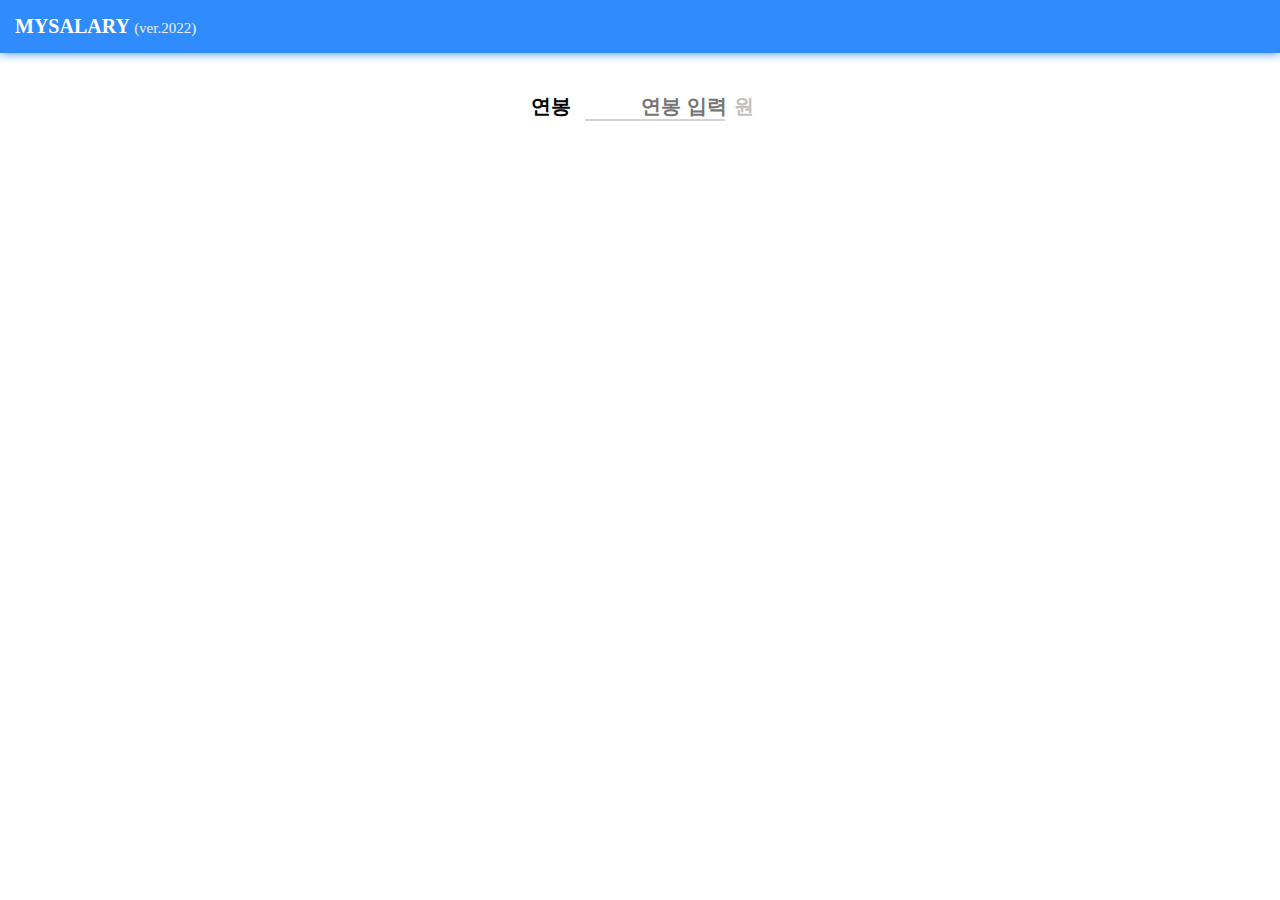
==== index.html @ 271e146a "first commit" ====
<!DOCTYPE html>
<html>
  <head>
    <title>2022년 간편 연봉계산기</title>
    <meta name="viewport" content="width=device-width" />
    <link rel="stylesheet" type="text/css" href="./index.css" />
    <script src="./const.js" defer></script>
    <script src="./index.js" defer></script>
  </head>
  <body>
    <header>MYSALARY <span>(ver.2022)</span></header>
    <body>
      <div id="section-wrapper">
        <section id="app-user-input-section">
          <span>연봉</span>
          <div id="salary-input-wrapper">
            <input id="salary-input" type="text" placeholder="연봉 입력" />
          </div>
          <span>원</span>
        </section>
        <section id="app-result-section"></section>
      </div>
    </body>
    <footer></footer>
  </body>
</html>
---- index.css ----
body {
  margin: 0px;
  padding: 0px;
}
:root {
  --main-primary-color: rgb(48, 140, 253);
  --main-primary-medium-trans-color: rgba(48, 140, 253, 0.5);
  --main-primary-trans-color: rgba(48, 140, 253, 0.1);
  --main-ghost-color: rgb(151, 151, 151);
  --main-substract-color: rgb(211, 53, 83);
  --main-substract-trans-color: rgba(211, 53, 83, 0.1);
  --main-substract-medium-trans-color: rgba(211, 53, 83, 0.5);
}
header {
  display: block;
  padding: 15px 0px;
  text-indent: 15px;
  font-size: 20px;
  font-weight: bold;
  color: white;
  background-color: var(--main-primary-color);
  width: 100%;
  box-shadow: 0px 0px 10px var(--main-primary-color);
}

header > span {
  font-size: 15px;
  font-weight: initial;
  color: #eeeeee;
}

#section-wrapper {
  text-align: center;
}

section {
  margin-top: 25px;
  padding: 15px;
}

#salary-input-wrapper {
  text-align: center;
  display: inline-block;
  border-bottom: 2px solid lightgray;
  width: 140px;
}

#salary-input-wrapper > span {
  font-size: 18px;
  margin-right: 15px;
}

#salary-input-wrapper.active {
  border-bottom-color: var(--main-primary-color);
}

#salary-input-wrapper > input {
  border: none;
  width: 100%;
  text-align: right;
  outline: none;
  font-weight: bold;
  font-size: 20px;
}

#app-user-input-section > span {
  font-size: 20px;
  margin-left: 5px;
  font-weight: bold;
  color: silver;
}
#app-user-input-section > span:first-of-type {
  /* margin-left: 5px; */
  margin-right: 10px;
  color: black;
}

#app-result-section {
  width: 700px;
  display: inline-block;
}

.result-item-initvalue-wrapper {
  display: block;
  border-bottom: 2px solid var(--main-ghost-color);
  color: var(--main-ghost-color);
  font-weight: bold;
  font-size: 18px;
  padding: 5px 10px;
  margin-bottom: 30px;
  text-align: left;
}
.result-item-initvalue-desc {
  display: inline-block;
}
.result-item-initvalue-value {
  color: black;
  float: right;
  display: inline-block;
}
.result-item-initvalue-value > span {
  font-weight: initial;
  display: inline-block;
  color: gray;
}

.result-substract-header {
  text-align: left;
  text-indent: 10px;
  padding-bottom: 5px;
  color: var(--main-substract-color);
  font-weight: bold;
  font-size: 18px;
  border-bottom: 2px solid var(--main-substract-color);
}

.result-substract-items-wrapper {
  padding: 5px 0px;
}

.result-substract-item-wrapper {
  display: block;
  width: 100%;
  background-color: #eeeeeebc;
  box-shadow: 0px 0px 5px #eeeeeebc;
  border-radius: 10px;
  color: black;
  margin: 10px auto;
  padding: 10px 0px;
  text-align: left;
}
.result-substract-item-wrapper.result-salary {
  all: unset;
  margin-top: -5px;
  display: block;
  font-size: 18px;
  padding: 10px 0px;
  color: var(--main-substract-color);
  border-radius: 10px;
  background-color: var(--main-substract-trans-color);
  box-shadow: 0px 0px 5px var(--main-substract-trans-color);
  text-align: left;
}
.result-substract-item-wrapper.result-salary > .result-item-value {
  float: right;
}
.result-substract-item-wrapper.result-salary > .result-item-value > span {
  margin-left: 5px;
  color: var(--main-substract-medium-trans-color);
}

.result-substract-item-wrapper > div {
  display: inline-block;
}
.result-item-desc {
  text-indent: 20px;
  font-weight: bold;
}
.result-item-ratio {
  text-indent: initial;
  margin-left: 2px;
  font-weight: initial;
  font-size: 13px;
  color: gray;
}
.result-item-value {
  float: right;
  margin-right: 20px;
  font-weight: bold;
}

.result-item-value > span {
  font-weight: initial;
  color: gray;
}

.result-salary-wrapper {
}

.result-salary-header {
  margin-top: 30px;
  text-align: left;
  text-indent: 10px;
  padding-bottom: 5px;
  color: var(--main-primary-color);
  font-weight: bold;
  font-size: 18px;
  border-bottom: 2px solid var(--main-primary-color);
}
.result-salary-item-wrapper {
  display: block;
  width: 100%;
  background-color: var(--main-primary-trans-color);
  box-shadow: 0px 0px 5px var(--main-primary-trans-color);
  border-radius: 10px;
  color: var(--main-primary-color);
  margin: 10px auto;
  padding: 10px 0px;
  text-align: right;
}
.result-salary-desc {
  float: left;
  font-weight: bold;
  font-size: 14px;
  color: black;
  text-indent: 10px;
  line-height: 25px;
}
.result-salary-desc > span:first-of-type {
  color: var(--main-ghost-color);
}
.result-salary-desc > span:last-of-type {
  color: var(--main-substract-color);
}
.result-salary-value {
  display: inline-block;
  font-weight: bold;
  font-size: 18px;
  color: 2px solid var(--main-primary-color);
  margin-right: 10px;
}
.result-salary-value > span {
  color: gray;
}
@media screen and (max-width: 700px) {
  section {
    padding: 15px 0px;
  }
  #app-result-section {
    width: 90%;
  }
  .result-item-wrapper {
    width: calc(100% - 20px);
    margin-left: 10px;
  }
  .result-item-desc {
    text-indent: 10px;
  }
  .result-item-ratio {
    font-size: 11px;
  }
  .result-item-value {
    margin-right: 10px;
  }
}
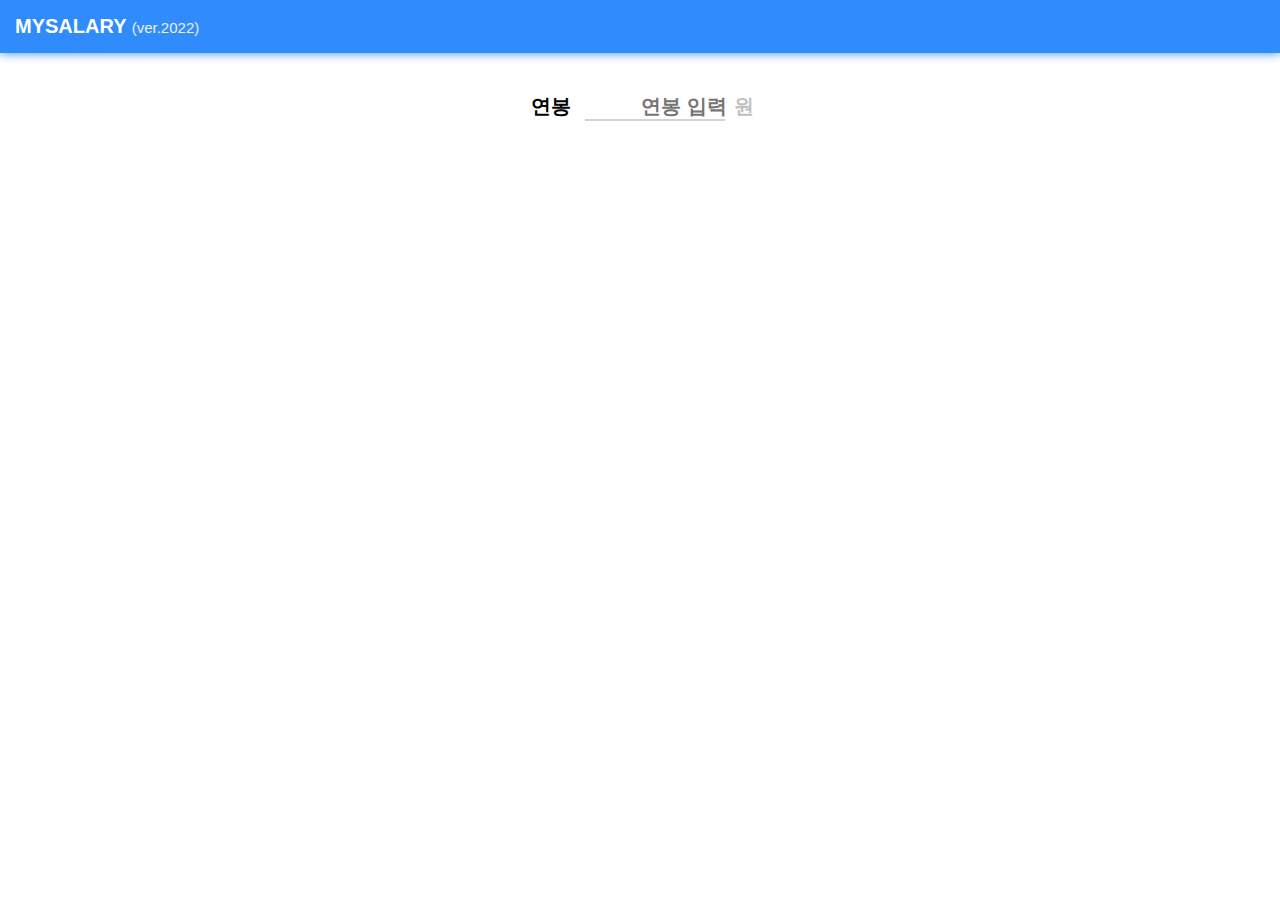
==== commit 2107c850: "meta 태그 추가" ====
--- a/index.html
+++ b/index.html
@@ -3,7 +3,27 @@
   <head>
     <title>2022년 간편 연봉계산기</title>
     <meta name="viewport" content="width=device-width" />
+    <meta
+      name="google-site-verification"
+      content="5cLWP_ckFKrL-qCIgjBkuT2BKoJzLe623Nr1fukjC1w"
+    />
+    <meta property="og:type" content="website" />
+    <meta property="og:url" content="https://mysalary2022.vercel.app" />
+    <meta property="og:title" content="간편 연봉계산기" />
+    <meta
+      property="og:image"
+      content="https://mysalary2022.vercel.app/asset/mysalary-icon.png"
+    />
+    <meta property="og:description" content="2022 간편 연봉계산기" />
+    <meta property="og:site_name" content="2022 간편 연봉계산기" />
+    <meta property="og:locale" content="ko_KR" />
+    <link rel="favicon" href="./asset/mysalary-icon.png" />
     <link rel="stylesheet" type="text/css" href="./index.css" />
+    <script
+      async
+      src="https://pagead2.googlesyndication.com/pagead/js/adsbygoogle.js?client=ca-pub-3018827637832298"
+      crossorigin="anonymous"
+    ></script>
     <script src="./const.js" defer></script>
     <script src="./index.js" defer></script>
   </head>
--- a/index.css
+++ b/index.css
@@ -1,6 +1,9 @@
+@import url("https://fonts.googleapis.com/css?family=Black+Han+Sans:400");
+
 body {
   margin: 0px;
   padding: 0px;
+  font-family: sans-serif !important;
 }
 :root {
   --main-primary-color: rgb(48, 140, 253);
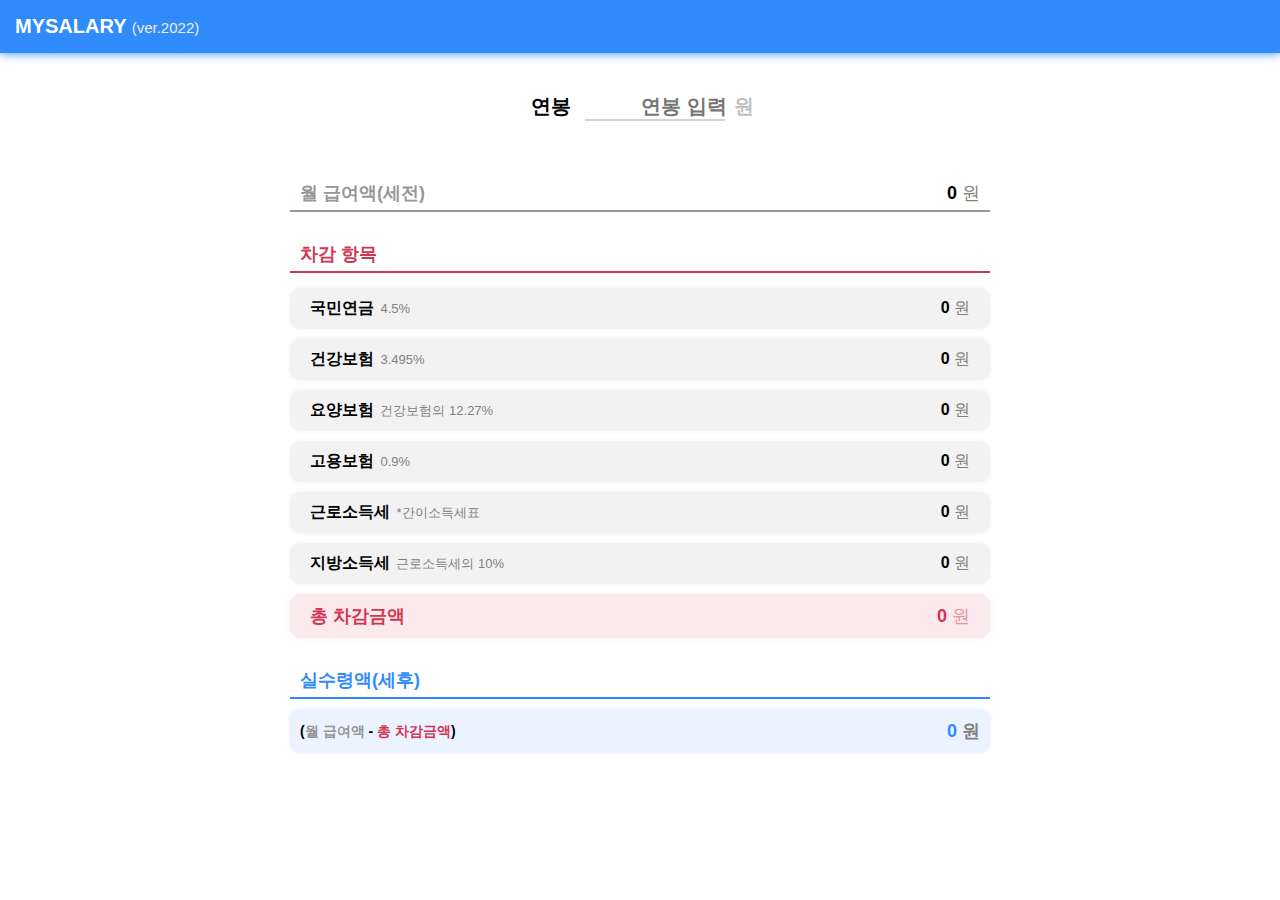
==== commit a2246f97: "adsense script 위치 변경" ====
--- a/index.html
+++ b/index.html
@@ -17,13 +17,8 @@
     <meta property="og:description" content="2022 간편 연봉계산기" />
     <meta property="og:site_name" content="2022 간편 연봉계산기" />
     <meta property="og:locale" content="ko_KR" />
-    <link rel="favicon" href="./asset/mysalary-icon.png" />
+    <link rel="favicon" href="./asset/mysalary-icon.ico" />
     <link rel="stylesheet" type="text/css" href="./index.css" />
-    <script
-      async
-      src="https://pagead2.googlesyndication.com/pagead/js/adsbygoogle.js?client=ca-pub-3018827637832298"
-      crossorigin="anonymous"
-    ></script>
     <script src="./const.js" defer></script>
     <script src="./index.js" defer></script>
   </head>
@@ -40,6 +35,11 @@
         </section>
         <section id="app-result-section"></section>
       </div>
+      <script
+        async
+        src="https://pagead2.googlesyndication.com/pagead/js/adsbygoogle.js?client=ca-pub-3018827637832298"
+        crossorigin="anonymous"
+      ></script>
     </body>
     <footer></footer>
   </body>
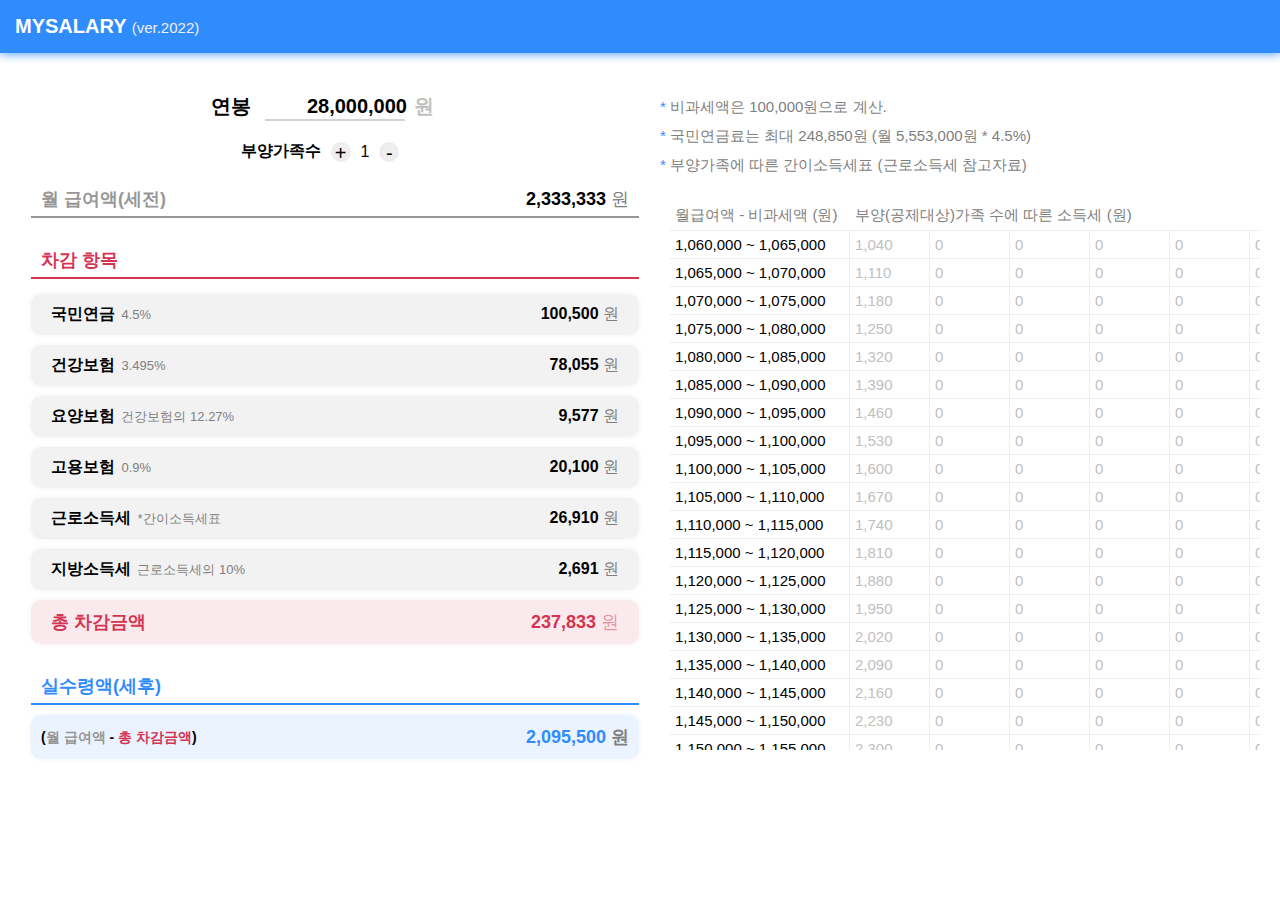
==== commit 42cf9a99: "간이소득세표 테이블 레이아웃 추가" ====
--- a/index.html
+++ b/index.html
@@ -10,10 +10,10 @@
     <meta property="og:type" content="website" />
     <meta property="og:url" content="https://mysalary2022.vercel.app" />
     <meta property="og:title" content="간편 연봉계산기" />
-    <meta
+    <!-- <meta
       property="og:image"
       content="https://mysalary2022.vercel.app/asset/mysalary-icon.png"
-    />
+    /> -->
     <meta property="og:description" content="2022 간편 연봉계산기" />
     <meta property="og:site_name" content="2022 간편 연봉계산기" />
     <meta property="og:locale" content="ko_KR" />
@@ -24,23 +24,50 @@
   </head>
   <body>
     <header>MYSALARY <span>(ver.2022)</span></header>
-    <body>
-      <div id="section-wrapper">
+
+    <main>
+      <div class="section-wrapper output">
         <section id="app-user-input-section">
           <span>연봉</span>
           <div id="salary-input-wrapper">
             <input id="salary-input" type="text" placeholder="연봉 입력" />
           </div>
           <span>원</span>
+          <div id="familycnt-wrapper">
+            <div>부양가족수</div>
+            <div id="familycnt-plus-btn">+</div>
+            <div id="familycnt-value">1</div>
+            <div id="familycnt-minus-btn">-</div>
+          </div>
         </section>
+
         <section id="app-result-section"></section>
       </div>
-      <script
-        async
-        src="https://pagead2.googlesyndication.com/pagead/js/adsbygoogle.js?client=ca-pub-3018827637832298"
-        crossorigin="anonymous"
-      ></script>
-    </body>
+      <div class="section-wrapper desc">
+        <section>
+          <div class="output-desc-box gray">
+            <span class="emphasis">*</span> 비과세액은 100,000원으로 계산.
+          </div>
+          <div class="output-desc-box gray">
+            <span class="emphasis">*</span> 국민연금료는 최대 248,850원 (월
+            5,553,000원 * 4.5%)
+          </div>
+          <div class="output-desc-box" style="display: grid">
+            <span
+              ><span class="emphasis">*</span> 부양가족에 따른 간이소득세표
+              (근로소득세 참고자료)</span
+            >
+            <div id="incometax-table-wrapper"></div>
+          </div>
+        </section>
+      </div>
+    </main>
+    <script
+      async
+      src="https://pagead2.googlesyndication.com/pagead/js/adsbygoogle.js?client=ca-pub-3018827637832298"
+      crossorigin="anonymous"
+    ></script>
+
     <footer></footer>
   </body>
 </html>
--- a/index.css
+++ b/index.css
@@ -14,6 +14,10 @@
   --main-substract-trans-color: rgba(211, 53, 83, 0.1);
   --main-substract-medium-trans-color: rgba(211, 53, 83, 0.5);
 }
+span.emphasis {
+  color: var(--main-primary-color);
+}
+
 header {
   display: block;
   padding: 15px 0px;
@@ -31,15 +35,55 @@
   font-weight: initial;
   color: #eeeeee;
 }
-
-#section-wrapper {
-  text-align: center;
-}
-
 section {
   margin-top: 25px;
   padding: 15px;
 }
+main {
+  display: grid;
+  grid-template-columns: 1fr 1fr;
+}
+.section-wrapper {
+  text-align: center;
+}
+.section-wrapper.desc {
+  width: 100%;
+}
+#familycnt-wrapper {
+  margin-top: 20px;
+  display: flex;
+  justify-content: center;
+  align-items: center;
+  margin-bottom: -10px;
+}
+#familycnt-wrapper > div {
+  display: inline-block;
+}
+#familycnt-wrapper > div:first-of-type {
+  margin-right: 10px;
+  font-weight: bold;
+}
+#familycnt-plus-btn,
+#familycnt-minus-btn {
+  background-color: #eeeeee;
+  text-align: center;
+  cursor: pointer;
+  width: 20px;
+  height: 20px;
+  border-radius: 20px;
+  vertical-align: middle;
+  font-size: 20px;
+}
+#familycnt-plus-btn {
+  margin-right: 10px;
+}
+#familycnt-minus-btn {
+  margin-left: 10px;
+}
+#familycnt-plus-btn:hover,
+#familycnt-minus-btn:hover {
+  background-color: var(--main-primary-medium-trans-color);
+}
 
 #salary-input-wrapper {
   text-align: center;
@@ -79,7 +123,8 @@
 }
 
 #app-result-section {
-  width: 700px;
+  width: 95%;
+  margin: 0px 2.5%;
   display: inline-block;
 }
 
@@ -225,12 +270,68 @@
 .result-salary-value > span {
   color: gray;
 }
+
+.output-desc-box {
+  text-align: left;
+  padding: 5px;
+  font-size: 15px;
+  color: gray;
+}
+#incometax-table-wrapper {
+  margin-top: 15px;
+  min-height: 300px;
+  height: 60vh;
+  padding: 10px;
+  position: relative;
+  overflow: auto;
+}
+.incometax-table-header {
+  z-index: 100 !important;
+  display: grid;
+  grid-template-columns: 180px max-content;
+  height: 30px;
+  line-height: 30px;
+  background-color: white;
+  width: 100%;
+}
+.incometax-table-header > div {
+  display: inline-block;
+}
+.incometax-table-header-cell {
+  padding: 0px 5px;
+}
+.incometax-table-body {
+  /* margin-top: 30px; */
+  position: absolute;
+}
+.incometax-table-row {
+  display: grid;
+  grid-template-columns: 180px 80px 80px 80px 80px 80px 80px 80px 80px 80px 80px 80px;
+}
+.incometax-table-row-cell {
+  display: inline-block;
+  border-top: 1px solid #eeeeee;
+  border-right: 1px solid #eeeeee;
+  padding: 5px;
+  color: silver;
+}
+.incometax-table-row-cell:first-of-type {
+  color: black;
+}
+
 @media screen and (max-width: 700px) {
   section {
     padding: 15px 0px;
   }
+  main {
+    display: initial;
+  }
+  .section-wrapper.desc {
+    display: none;
+  }
   #app-result-section {
     width: 90%;
+    margin-left: initial;
   }
   .result-item-wrapper {
     width: calc(100% - 20px);
@@ -246,3 +347,10 @@
     margin-right: 10px;
   }
 }
+
+@media screen and (min-width: 1300px) {
+  main {
+    display: grid;
+    grid-template-columns: 700px auto;
+  }
+}
